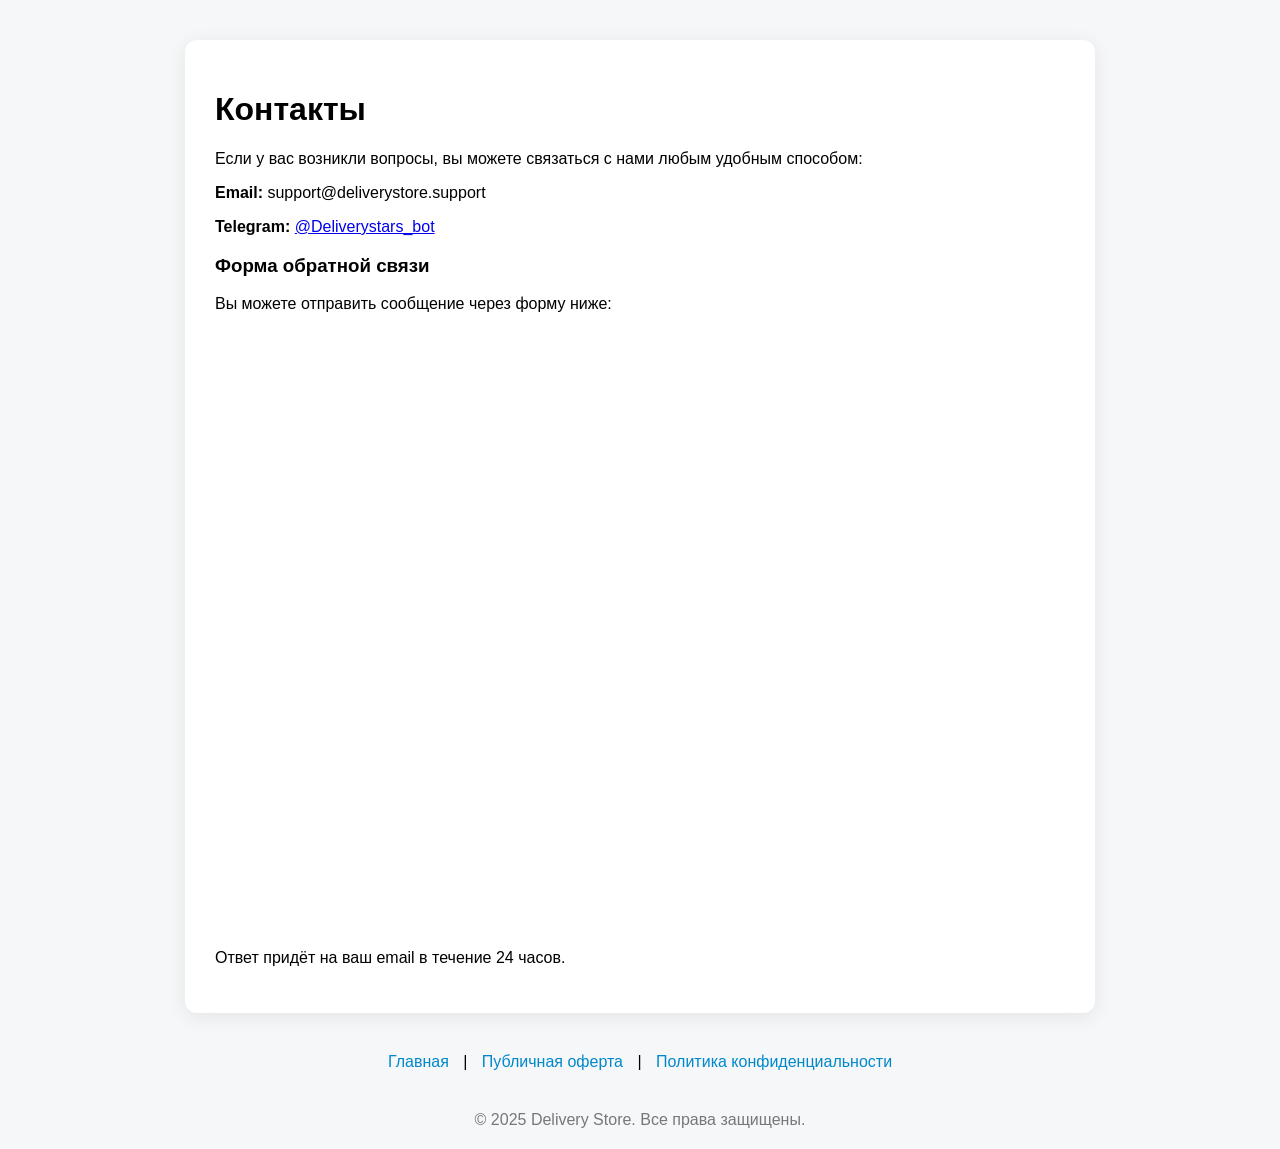
==== contacts.html @ 8ce49f56 "Add contacts.html with contact information and form" ====
<!DOCTYPE html>
<html lang="ru">
<head>
    <meta charset="UTF-8">
    <title>Контакты — Delivery Store</title>
    <meta name="viewport" content="width=device-width, initial-scale=1.0">
    <style>
        body { font-family: Arial, sans-serif; background: #f6f7f9; margin:0; padding:0; }
        .container {
            max-width: 850px; margin: 40px auto; padding: 30px;
            background: #fff; border-radius: 12px; box-shadow: 0 4px 20px rgba(0,0,0,0.08);
        }
        nav a { margin: 0 10px; color: #0088cc; text-decoration:none; }
        footer { text-align:center; margin:40px 0 20px; color:#777; }
    </style>
</head>
<body>

<div class="container">
    <h1>Контакты</h1>

    <p>Если у вас возникли вопросы, вы можете связаться с нами любым удобным способом:</p>

    <p><strong>Email:</strong> support@deliverystore.support</p>
    <p><strong>Telegram:</strong> <a href="https://t.me/Deliverystars_bot" target="_blank">@Deliverystars_bot</a></p>

    <h3>Форма обратной связи</h3>
    <p>Вы можете отправить сообщение через форму ниже:</p>

    <iframe src="https://docs.google.com/forms/d/e/1FAIpQLSfFormPlaceholder/viewform?embedded=true"
            width="100%" height="600" frameborder="0" marginheight="0" marginwidth="0">Загрузка…</iframe>

    <p>Ответ придёт на ваш email в течение 24 часов.</p>
</div>

<nav style="text-align:center;">
    <a href="index.html">Главная</a> |
    <a href="offer.html">Публичная оферта</a> |
    <a href="privacy.html">Политика конфиденциальности</a>
</nav>

<footer>© 2025 Delivery Store. Все права защищены.</footer>

</body>
</html>
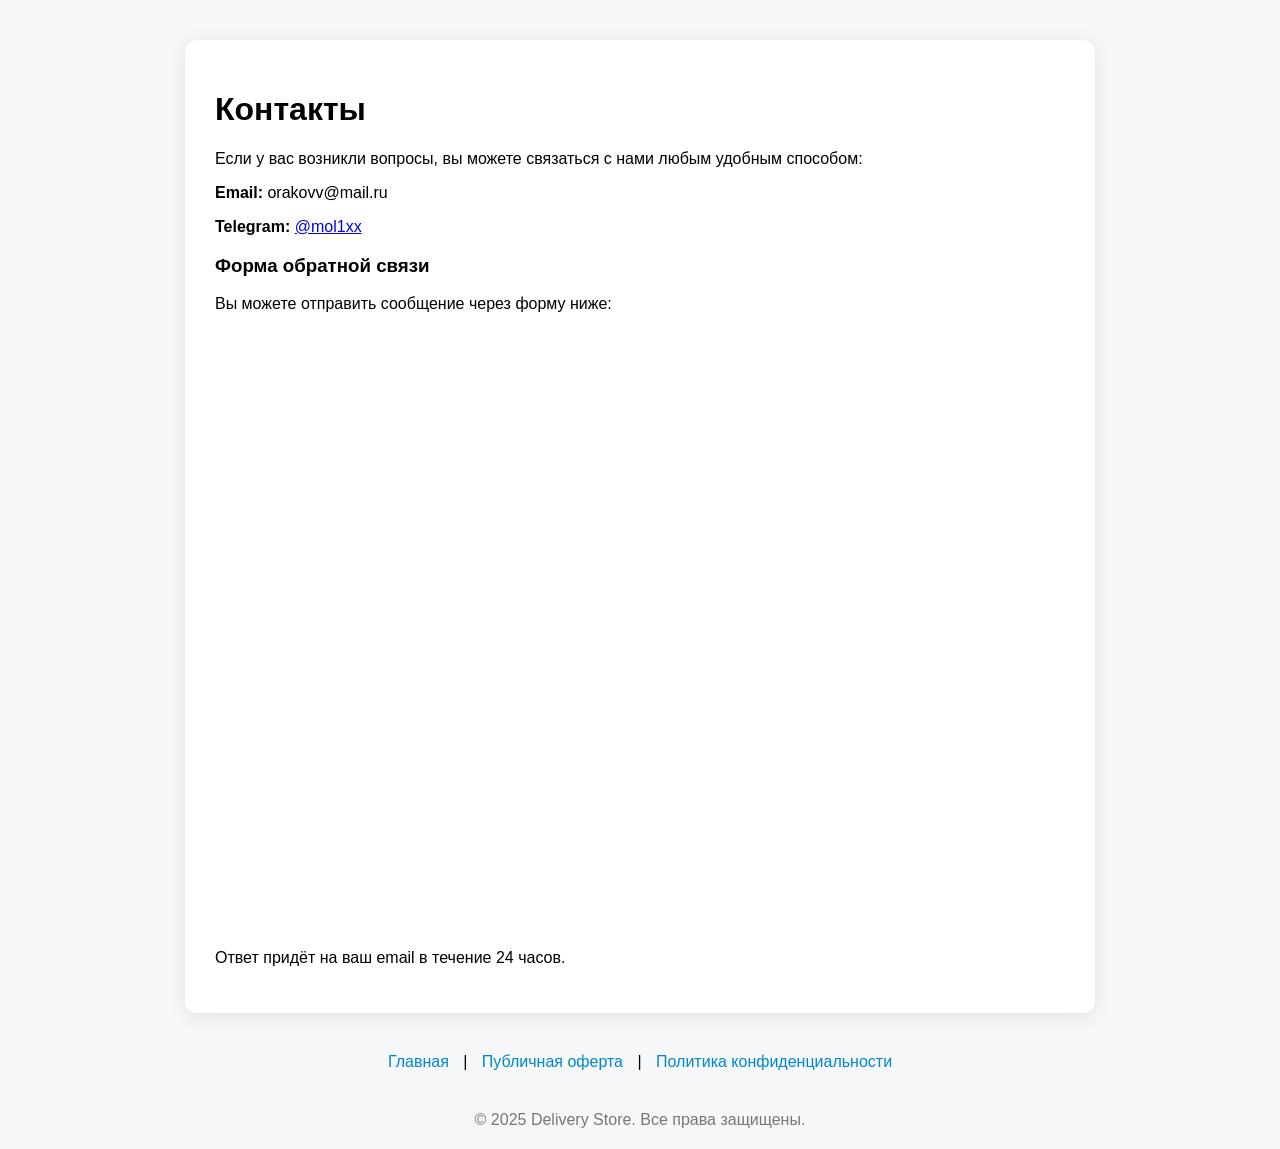
==== commit 07544f5e: "Update contact email and Telegram handle" ====
--- a/contacts.html
+++ b/contacts.html
@@ -21,13 +21,13 @@
 
     <p>Если у вас возникли вопросы, вы можете связаться с нами любым удобным способом:</p>
 
-    <p><strong>Email:</strong> support@deliverystore.support</p>
-    <p><strong>Telegram:</strong> <a href="https://t.me/Deliverystars_bot" target="_blank">@Deliverystars_bot</a></p>
+    <p><strong>Email:</strong> orakovv@mail.ru</p>
+    <p><strong>Telegram:</strong> <a href="https://t.me/Deliverystars_bot" target="_blank">@mol1xx</a></p>
 
     <h3>Форма обратной связи</h3>
     <p>Вы можете отправить сообщение через форму ниже:</p>
 
-    <iframe src="https://docs.google.com/forms/d/e/1FAIpQLSfFormPlaceholder/viewform?embedded=true"
+    <iframe src="https://docs.google.com/forms/d/e/1FAIpQLSf2yZDWJY6uURqmAOpDiWgWT4btwm_feb30k92fAqfqjBQppw/viewform?usp=dialog?embedded=true"
             width="100%" height="600" frameborder="0" marginheight="0" marginwidth="0">Загрузка…</iframe>
 
     <p>Ответ придёт на ваш email в течение 24 часов.</p>
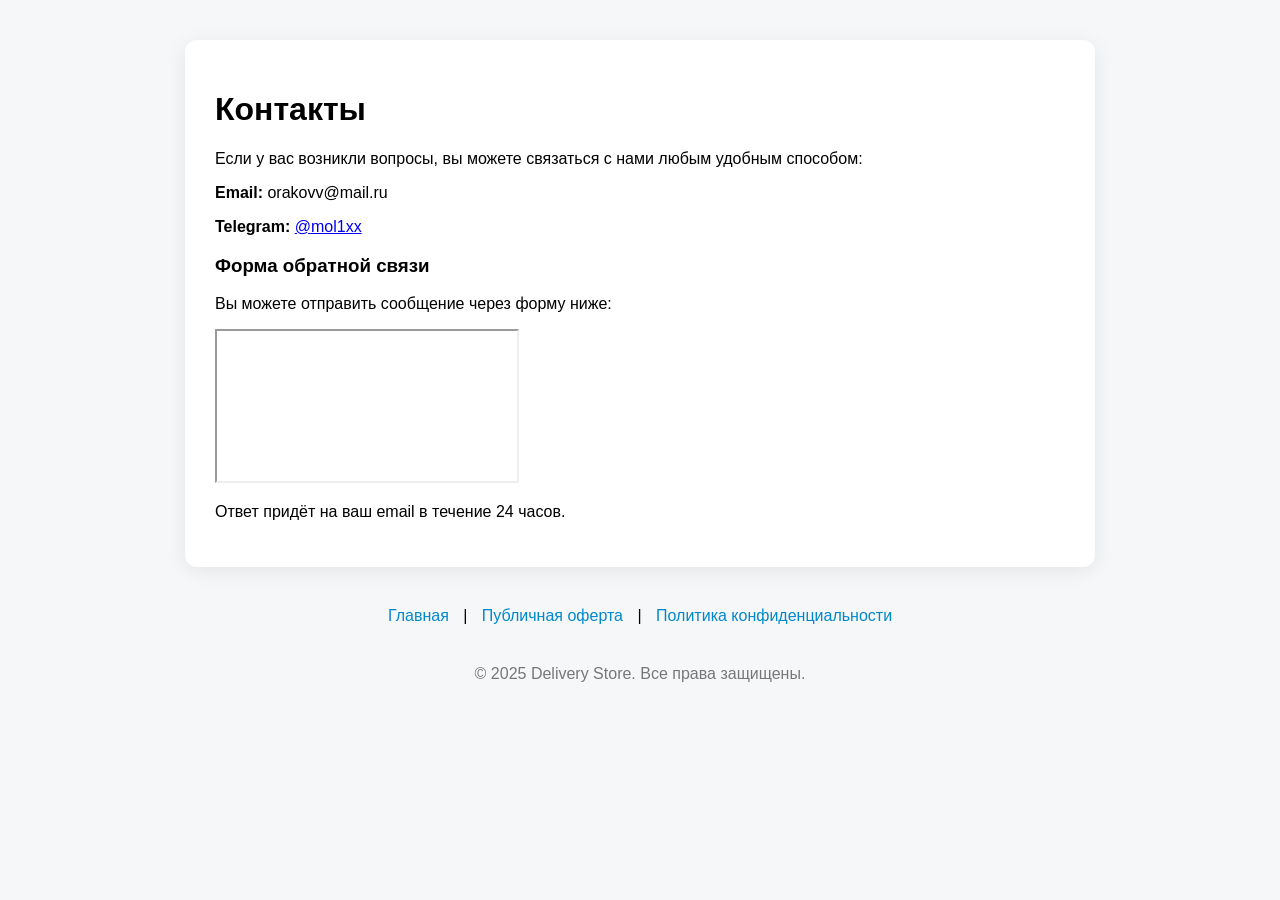
==== commit 30028db2: "Update iframe source for Google Forms Removed the embedded parameter from the Google Forms iframe." ====
--- a/contacts.html
+++ b/contacts.html
@@ -27,8 +27,7 @@
     <h3>Форма обратной связи</h3>
     <p>Вы можете отправить сообщение через форму ниже:</p>
 
-    <iframe src="https://docs.google.com/forms/d/e/1FAIpQLSf2yZDWJY6uURqmAOpDiWgWT4btwm_feb30k92fAqfqjBQppw/viewform?usp=dialog?embedded=true"
-            width="100%" height="600" frameborder="0" marginheight="0" marginwidth="0">Загрузка…</iframe>
+    <iframe src="https://docs.google.com/forms/d/e/1FAIpQLSf2yZDWJY6uURqmAOpDiWgWT4btwm_feb30k92fAqfqjBQppw/viewform?usp=dialog">Загрузка…</iframe>
 
     <p>Ответ придёт на ваш email в течение 24 часов.</p>
 </div>
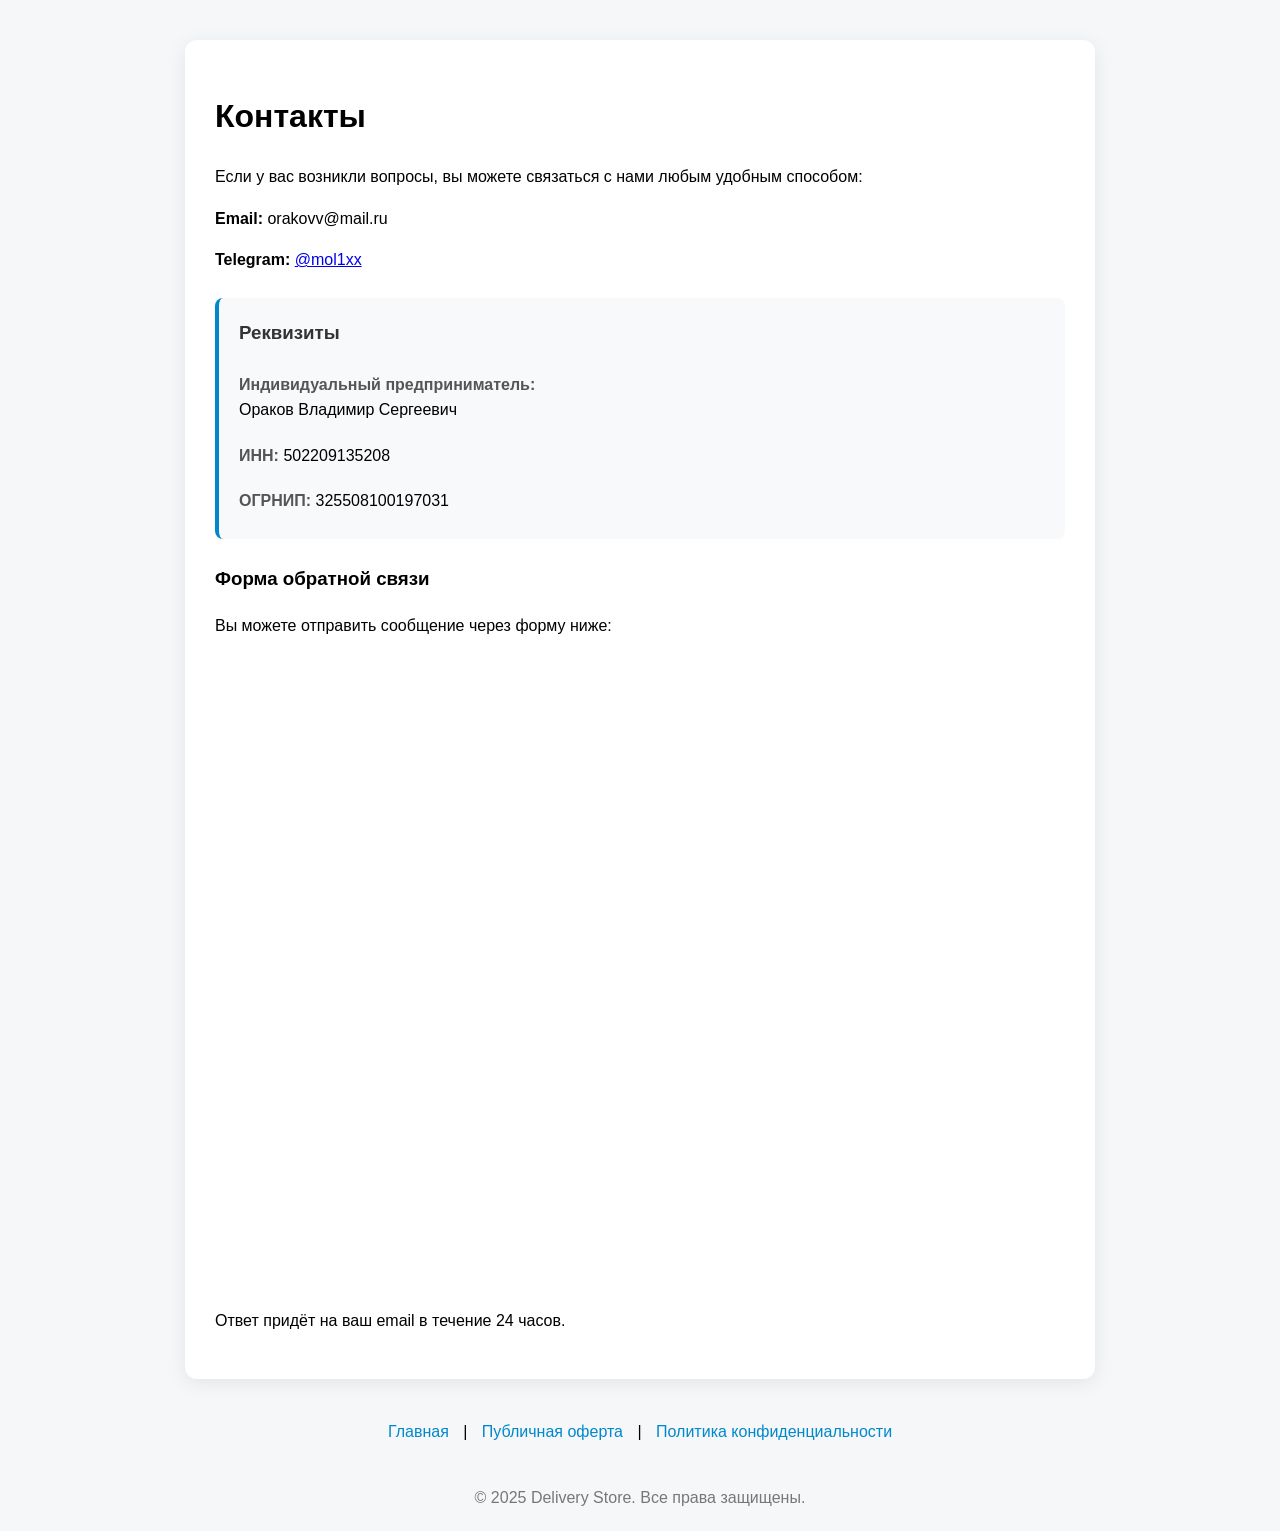
==== commit 569645f9: "Update contacts.html" ====
--- a/contacts.html
+++ b/contacts.html
@@ -5,13 +5,61 @@
     <title>Контакты — Delivery Store</title>
     <meta name="viewport" content="width=device-width, initial-scale=1.0">
     <style>
-        body { font-family: Arial, sans-serif; background: #f6f7f9; margin:0; padding:0; }
+        body { 
+            font-family: Arial, sans-serif; 
+            background: #f6f7f9; 
+            margin:0; 
+            padding:0; 
+            line-height: 1.6;
+        }
         .container {
-            max-width: 850px; margin: 40px auto; padding: 30px;
-            background: #fff; border-radius: 12px; box-shadow: 0 4px 20px rgba(0,0,0,0.08);
+            max-width: 850px; 
+            margin: 40px auto; 
+            padding: 30px;
+            background: #fff; 
+            border-radius: 12px; 
+            box-shadow: 0 4px 20px rgba(0,0,0,0.08);
         }
-        nav a { margin: 0 10px; color: #0088cc; text-decoration:none; }
-        footer { text-align:center; margin:40px 0 20px; color:#777; }
+        nav a { 
+            margin: 0 10px; 
+            color: #0088cc; 
+            text-decoration:none; 
+        }
+        footer { 
+            text-align:center; 
+            margin:40px 0 20px; 
+            color:#777; 
+        }
+        .business-info {
+            background: #f8f9fa;
+            padding: 20px;
+            border-radius: 8px;
+            margin: 25px 0;
+            border-left: 4px solid #0088cc;
+        }
+        .business-info h3 {
+            margin-top: 0;
+            color: #333;
+        }
+        .business-details {
+            display: grid;
+            grid-template-columns: 1fr;
+            gap: 10px;
+        }
+        .business-item {
+            padding: 5px 0;
+        }
+        .business-label {
+            font-weight: bold;
+            color: #555;
+        }
+        iframe {
+            width: 100%;
+            height: 600px;
+            border: none;
+            border-radius: 8px;
+            margin: 15px 0;
+        }
     </style>
 </head>
 <body>
@@ -23,6 +71,22 @@
 
     <p><strong>Email:</strong> orakovv@mail.ru</p>
     <p><strong>Telegram:</strong> <a href="https://t.me/Deliverystars_bot" target="_blank">@mol1xx</a></p>
+
+    <div class="business-info">
+        <h3>Реквизиты</h3>
+        <div class="business-details">
+            <div class="business-item">
+                <span class="business-label">Индивидуальный предприниматель:</span><br>
+                Ораков Владимир Сергеевич
+            </div>
+            <div class="business-item">
+                <span class="business-label">ИНН:</span> 502209135208
+            </div>
+            <div class="business-item">
+                <span class="business-label">ОГРНИП:</span> 325508100197031
+            </div>
+        </div>
+    </div>
 
     <h3>Форма обратной связи</h3>
     <p>Вы можете отправить сообщение через форму ниже:</p>
